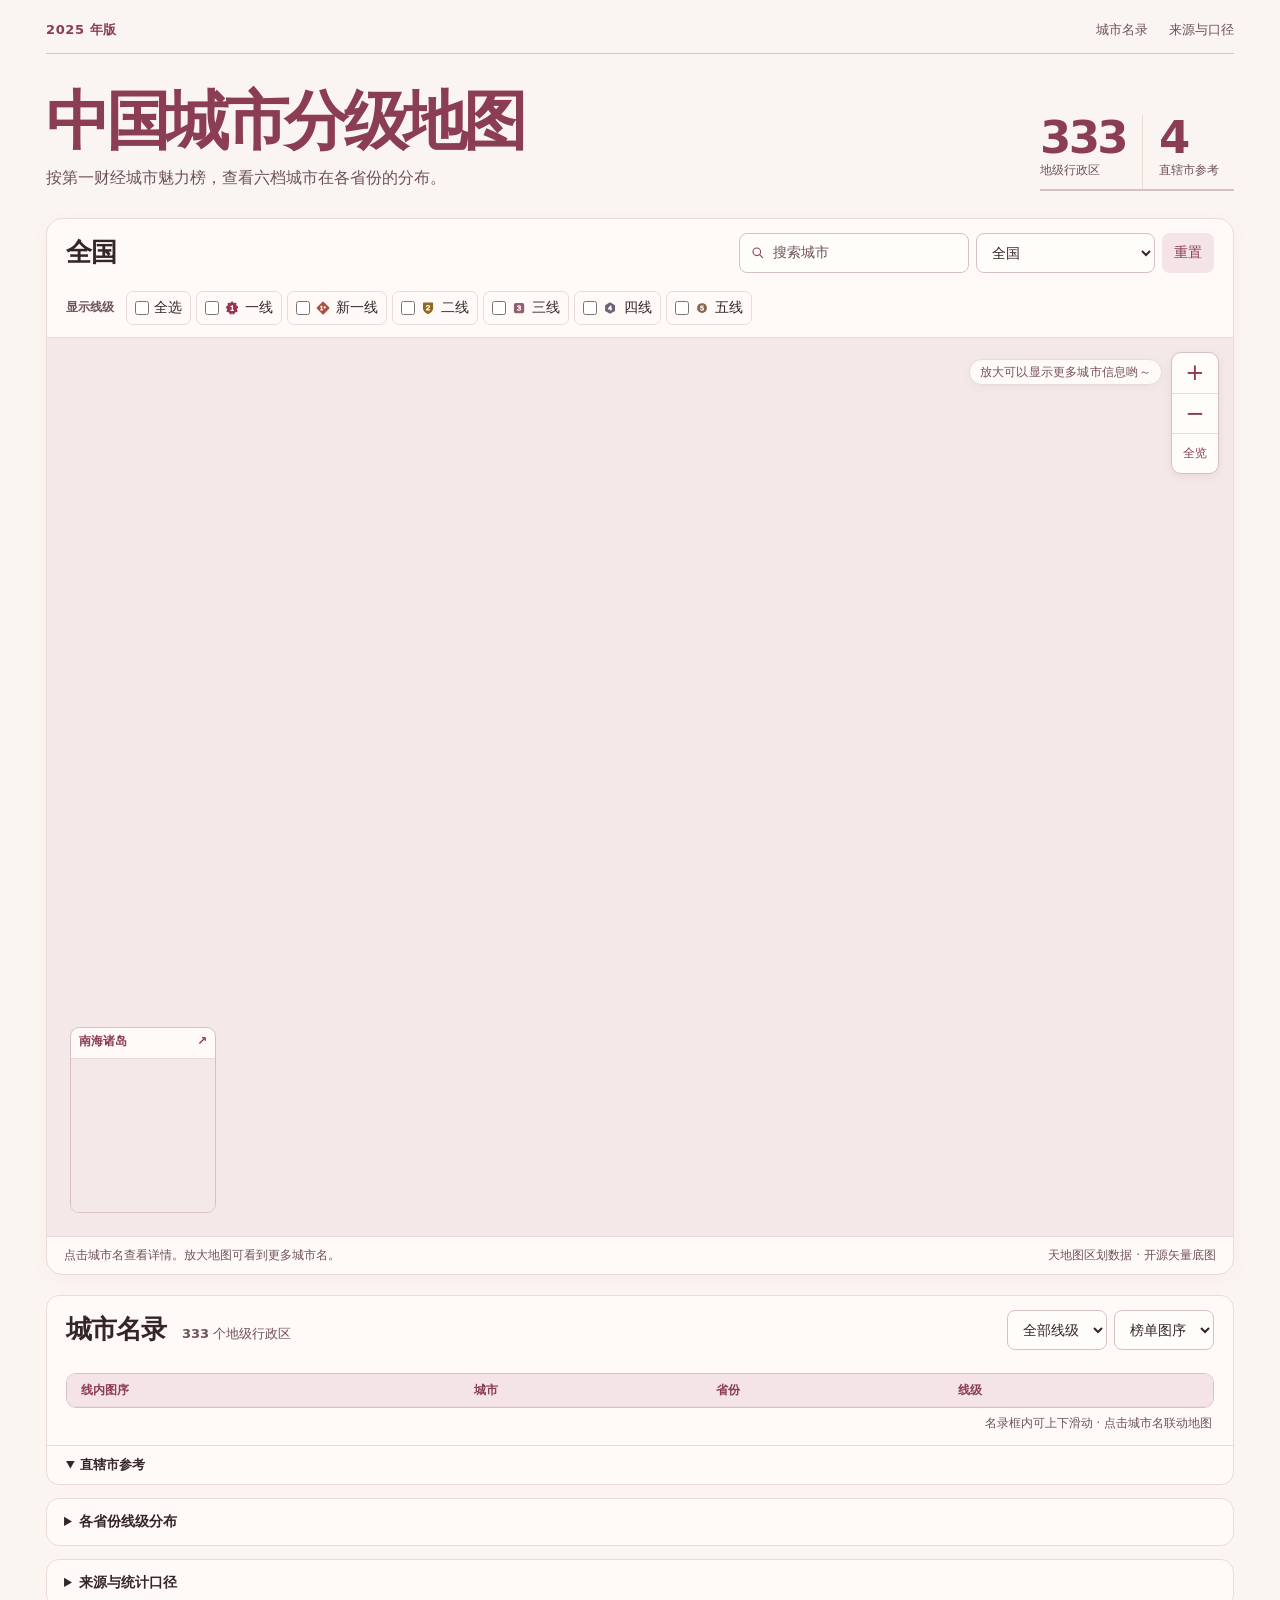
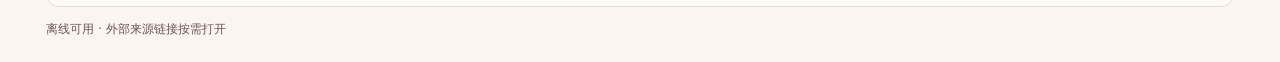
==== site/index.html @ 9f62d5af "Relocate back-to-national button near zoom controls, render national district borders from zoom leve" ====
<!doctype html>
<html lang="zh-CN">
<head>
  <meta charset="utf-8">
  <meta name="viewport" content="width=device-width, initial-scale=1">
  <meta name="description" content="按地图、省份和榜单线级查阅 2025 年中国 337 座地级及以上城市分布。">
  <title>中国城市分级地图 · 2025</title>
  <link rel="stylesheet" href="assets/style.css">
  <script defer src="assets/data.js"></script>
  <script defer src="assets/map-data.js"></script>
  <script defer src="assets/map-labels.js"></script>
  <script defer src="assets/app.js"></script>
</head>
<body>
<main>
  <header class="masthead">
    <div class="edition">
      <span class="edition-year">2025 年版</span>
      <nav aria-label="页面导航">
        <a href="#directory">城市名录</a>
        <a href="#sources" id="sources-link">来源与口径</a>

      </nav>
    </div>
    <div class="hero">
      <div class="hero-copy">
        <h1>中国城市分级地图</h1>
        <p>按第一财经城市魅力榜，查看六档城市在各省份的分布。</p>
      </div>
      <dl class="hero-stats" aria-label="收录范围">
        <div><dt>地级行政区</dt><dd>333</dd></div>
        <div><dt>直辖市参考</dt><dd>4</dd></div>
      </dl>
    </div>
  </header>

  <div class="workspace">
    <section class="panel map-panel" aria-labelledby="map-title">
      <div class="panel-head map-head">
        <div class="map-heading">
          <h2 id="map-title">全国</h2>
          <div class="map-tools">
            <button id="inset" hidden>查看南海附图</button>
          </div>
        </div>
        <div class="controls" role="group" aria-label="地图与名录筛选">
          <div class="search-field">
            <label for="query" class="sr-only">城市搜索</label>
            <svg viewBox="0 0 20 20" width="16" height="16" aria-hidden="true"><circle cx="8.5" cy="8.5" r="4.75"></circle><path d="M12 12l4 4"></path></svg>
            <input id="query" type="search" placeholder="搜索城市" autocomplete="off">
          </div>
          <label for="province" class="sr-only">所在省份</label>
          <select id="province"><option value="">全国</option></select>
          <button id="reset">重置</button>
        </div>
      </div>
      <fieldset class="map-filter">
        <legend class="sr-only">显示地图标记</legend>
        <span class="filter-label" aria-hidden="true">显示线级</span>
        <div class="legend" id="legend"></div>
        <span id="marker-count" aria-live="polite"></span>
      </fieldset>
      <div id="map-stage">
        <svg id="atlas" xmlns="http://www.w3.org/2000/svg" role="group" aria-label="城市分布互动地图" aria-describedby="map-hint" tabindex="0">
          <title>中国城市分布</title>
          <g id="provinces"></g>
          <path id="district-lines" fill-rule="evenodd"></path>
          <path id="boundaries"></path>
          <g id="province-labels"></g>
          <g id="sea-detail" hidden><path class="sea-land" fill-rule="evenodd"></path><path class="sea-boundary"></path></g>
          <g id="city-leaders" aria-hidden="true"></g>
          <g id="points"></g>
          <g id="city-labels" aria-hidden="true"></g>
        </svg>
        <div class="zoom-dock">
          <p class="zoom-tip">放大可以显示更多城市信息哟～</p>
          <div class="zoom-column">
            <div class="zoom-tools" role="group" aria-label="地图缩放">
              <button type="button" id="zoom-in" aria-label="放大地图" title="放大地图">+</button>
              <button type="button" id="zoom-out" aria-label="缩小地图" title="缩小地图">−</button>
              <button type="button" id="zoom-fit" title="恢复当前地图的全览">全览</button>
            </div>
            <button type="button" id="national" class="zoom-national" hidden title="返回全国视图">
              <svg viewBox="0 0 16 16" width="14" height="14" aria-hidden="true"><path d="M6.5 3.5L2 8l4.5 4.5M2.5 8H11a3 3 0 0 1 0 6H9" fill="none" stroke="currentColor" stroke-width="1.6" stroke-linecap="round" stroke-linejoin="round"/></svg>
              <span>返回全国</span>
            </button>
          </div>
        </div>
        <div id="sea-card" aria-label="南海诸岛附图">
          <button type="button" id="sea-open" aria-label="放大南海诸岛附图">南海诸岛 <span aria-hidden="true">↗</span></button>
          <svg id="sea-mini" role="group" aria-label="南海诸岛地图">
            <path class="sea-land" fill-rule="evenodd"></path><path class="sea-boundary"></path><g id="sea-points"></g><g id="sea-labels" aria-hidden="true"></g>
          </svg>
        </div>
        <div id="tooltip" role="tooltip" hidden></div>
      </div>
      <div class="map-under">
        <span id="map-hint">点击城市名查看详情。放大地图可看到更多城市名。</span>
        <span class="map-credit">天地图区划数据 · 开源矢量底图</span>
      </div>
      <p id="city-detail" hidden aria-live="polite"></p>
    </section>

    <section class="panel index-panel" id="directory" aria-labelledby="index-title">
      <div class="panel-head">
        <h2 id="index-title">城市名录 <span><b id="total">333</b> 个地级行政区</span></h2>
        <div class="table-tools">
        <label for="table-tier" class="sr-only">名录线级</label>
        <select id="table-tier"><option value="">全部线级</option></select>
        <label for="sort" class="sr-only">排序方式</label>
        <select id="sort"><option value="rank">榜单图序</option><option value="province">省份</option><option value="tier">线级</option><option value="name">城市名</option></select>
        </div>
      </div>
      <div id="counts" class="counts" aria-live="polite"></div>
      <div class="rows-wrap">
        <div class="rows" role="region" aria-label="城市表格" tabindex="0">
          <table aria-label="地级行政区">
            <thead><tr><th scope="col">线内图序</th><th scope="col">城市</th><th scope="col">省份</th><th scope="col">线级</th></tr></thead>
            <tbody id="city-rows"></tbody>
          </table>
          <p id="empty" class="empty" hidden>当前没有符合条件的地级行政区。</p>
        </div>
        <p class="rows-note">名录框内可上下滑动 · 点击城市名联动地图</p>
      </div>
      <details id="reference" open>
        <summary>直辖市参考 <span id="reference-count"></span></summary>
        <div id="reference-rows"></div>
      </details>
    </section>
  </div>
  <noscript><p>交互、搜索与表格需要启用浏览器的 JavaScript。来源与统计口径可直接查看。</p></noscript>

  <details class="sources" id="province-stats">
    <summary>各省份线级分布</summary>
    <div class="stats-scroll" role="region" aria-label="各省份地级行政区统计" tabindex="0">
      <table aria-label="各省份地级行政区统计">
        <thead><tr><th scope="col">省份</th><th scope="col">地级区划</th><th scope="col">一线</th><th scope="col">新一线</th><th scope="col">二线</th><th scope="col">三线</th><th scope="col">四线</th><th scope="col">五线</th></tr></thead>
        <tbody id="province-summary"></tbody>
      </table>
    </div>
  </details>

  <details class="sources" id="sources">
    <summary>来源与统计口径</summary>
    <div class="sources-grid">
      <div><h3>城市线级</h3><p>采用第一财经新一线城市研究所 2025 年 5 月发布的完整分级图（覆盖中国内地全部 337 座地级及以上城市）。线内图序指原图从左到右、从上到下的序号。未展示分数及全榜总名次。</p><a href="https://www.yicai.com/news/102638963.html" target="_blank" rel="noopener">第一财经发布原文 ↗</a></div>
      <div><h3>行政区划</h3><p>以 2024 年末县以上行政区划代码与 2025 年名录交叉核对。完整收录 333 个地级行政区（293 座地级市与 40 个自治州、地区、盟），4 座直辖市单列参考，合计与原榜 337 席一致。港澳台出现在底图中，无本榜数据。</p><a href="https://dmfw.mca.gov.cn/XzqhVersionPublish.html" target="_blank" rel="noopener">民政部国家地名信息库 ↗</a> · <a href="https://github.com/yescallop/areacodes" target="_blank" rel="noopener">区划代码存档 ↗</a></div>
      <div><h3>底图与标记</h3><p>底图来自开源仓库整理的天地图省级、地级边界。全国和南海附图保留离岸岛屿及断续线，省级视图显示数据源提供的地级边界。页面重新投影和配色，未单独送审。</p><a href="https://github.com/JayMuShui/chinese-global-compliant-geodata" target="_blank" rel="noopener">开源数据仓库 ↗</a> · <a href="https://cloudcenter.tianditu.gov.cn/administrativeDivision/" target="_blank" rel="noopener">天地图数据 ↗</a> · <a href="licenses/map-source.txt">MIT 声明</a></div>
      <div><h3>城市定位</h3><p>标记为近似位置。来源为公开的 WGS 84 驻地地理编码，结合独立的城市定位数据排查明显偏差。部分城市使用城区参考点，详情中有说明。位置数据未逐笔核实到政府现址。</p><a href="https://gaohr.win/site/blogs/2022/2022-03-29-location-of-gov.html" target="_blank" rel="noopener">GaoHR 驻地数据 ↗</a> · <a href="https://datav.aliyun.com/portal/school/atlas/area_selector" target="_blank" rel="noopener">DataV 城市定位参考 ↗</a></div>
    </div>
  </details>
  <footer>离线可用 · 外部来源链接按需打开</footer>
</main>
</body>
</html>
---- site/assets/style.css ----
:root {
  color-scheme: light;
  --paper: #fbf5f1;
  --surface: #fffaf7;
  --white: #fffdf9;
  --ink: #35252b;
  --muted: #6e5259;
  --wine: #8b3d52;
  --rose: #f4e4e7;
  --line: #eadbd8;
  --line-strong: #d8bfc3;
  --map-water: #f5e9e8;
  --map-ink: #a4827b;
  --map-label: #71534e;
  --sans: system-ui, -apple-system, "PingFang SC", "Microsoft YaHei", sans-serif;
}

* { box-sizing: border-box; }
[hidden] { display: none !important; }
body {
  margin: 0;
  background: var(--paper);
  color: var(--ink);
  font: 14px/1.55 var(--sans);
}
main {
  max-width: 1440px;
  margin: auto;
  padding: 20px clamp(15px, 3.6vw, 52px) 24px;
}
a { color: var(--wine); text-underline-offset: 4px; }
:focus-visible { outline: 2px solid var(--wine); outline-offset: 3px; }
.sr-only {
  position: absolute;
  width: 1px;
  height: 1px;
  clip-path: inset(50%);
  overflow: hidden;
  white-space: nowrap;
}

button, select, input { color: inherit; font: inherit; }
button, select, summary { cursor: pointer; }
button, select, input {
  min-height: 40px;
  padding: 7px 11px;
  border: 1px solid var(--line-strong);
  border-radius: 8px;
  background: var(--white);
}
button:not(:disabled):hover, select:hover { border-color: var(--wine); }
button:disabled { cursor: default; }

.edition {
  display: flex;
  align-items: center;
  justify-content: space-between;
  gap: 12px;
  padding-bottom: 13px;
  border-bottom: 1px solid var(--line-strong);
}
.edition-year {
  color: var(--wine);
  font-size: 13px;
  font-weight: 720;
  letter-spacing: .045em;
}
.edition nav { display: flex; align-items: center; flex-wrap: wrap; gap: 10px 21px; font-size: 13px; }
.edition a { color: var(--muted); text-decoration: none; }
.edition a:hover { color: var(--wine); text-decoration: underline; }
.hero {
  display: flex;
  align-items: flex-end;
  justify-content: space-between;
  gap: 18px 36px;
  padding: clamp(21px, 2.8vw, 34px) 0 clamp(18px, 2.2vw, 27px);
}
.hero h1 {
  margin: 0;
  color: var(--wine);
  font-size: clamp(34px, 5vw, 65px);
  font-weight: 820;
  letter-spacing: -.07em;
  line-height: 1.06;
}
.hero p {
  margin: 10px 0 0;
  color: var(--muted);
  font-size: clamp(13px, 1.25vw, 16px);
}
.hero-stats {
  display: flex;
  flex: 0 0 auto;
  margin: 0;
  border-bottom: 2px solid var(--line-strong);
  font-variant-numeric: tabular-nums;
}
.hero-stats > div {
  min-width: 92px;
  display: flex;
  flex-direction: column-reverse;
  padding: 0 16px 9px 0;
}
.hero-stats > div + div { padding: 0 0 9px 16px; border-left: 1px solid var(--line); }
.hero-stats dt { color: var(--muted); font-size: 12px; }
.hero-stats dd {
  margin: 0;
  color: var(--wine);
  font-size: clamp(24px, 3.55vw, 45px);
  font-weight: 740;
  letter-spacing: -.06em;
  line-height: 1.03;
}

.workspace { display: grid; grid-template-columns: minmax(0, 1fr); gap: 20px; }
.panel, .sources {
  min-width: 0;
  border: 1px solid var(--line);
  border-radius: 13px;
  background: var(--surface);
}
.panel { overflow: hidden; }
.map-panel { border-radius: 16px; box-shadow: 0 5px 20px #7540510b; }
.panel-head {
  display: flex;
  justify-content: space-between;
  align-items: center;
  flex-wrap: wrap;
  gap: 8px 16px;
  padding: 14px 19px 11px;
}
.panel-head h2 {
  margin: 0;
  font-size: clamp(20px, 2vw, 28px);
  font-weight: 740;
  letter-spacing: -.04em;
  line-height: 1.25;
}
.panel-head h2 span {
  margin-inline-start: 8px;
  color: var(--muted);
  font-size: 13px;
  font-weight: 500;
  letter-spacing: normal;
  white-space: nowrap;
}
.panel-head h2 b { font-variant-numeric: tabular-nums; }
.map-heading, .map-tools, .table-tools, .controls {
  display: flex;
  align-items: center;
  flex-wrap: wrap;
  gap: 7px;
}
.map-heading { gap: 8px 13px; }
.map-tools button, #reset {
  color: var(--wine);
  border-color: transparent;
  background: var(--rose);
}
.map-tools button { min-height: 34px; font-size: 12px; }
.search-field { position: relative; }
.search-field svg {
  position: absolute;
  inset: 50% auto auto 11px;
  transform: translateY(-50%);
  fill: none;
  stroke: var(--wine);
  stroke-width: 1.35;
  stroke-linecap: round;
  pointer-events: none;
}
#query { width: clamp(165px, 18vw, 245px); padding-left: 33px; }
#query::placeholder { color: var(--muted); }
#province { width: clamp(120px, 15vw, 179px); }

.map-filter {
  display: flex;
  align-items: center;
  flex-wrap: wrap;
  gap: 6px 12px;
  min-inline-size: 0;
  margin: 0;
  padding: 7px 19px 12px;
  border: 0;
}
.filter-label, #marker-count { color: var(--muted); font-size: 12px; white-space: nowrap; }
.filter-label { font-weight: 680; }
#marker-count { margin-inline-start: auto; font-variant-numeric: tabular-nums; }
.legend { display: flex; flex-wrap: wrap; gap: 5px; }
.legend label {
  display: inline-flex;
  align-items: center;
  gap: 5px;
  min-height: 34px;
  padding: 4px 8px;
  border: 1px solid var(--line);
  border-radius: 7px;
  color: var(--ink);
  cursor: pointer;
  white-space: nowrap;
}
.legend label:hover { border-color: var(--wine); }
.legend label:has(input:checked) { background: var(--rose); }
.legend input {
  inline-size: 14px;
  block-size: 14px;
  min-height: 0;
  margin: 0;
  padding: 0;
  accent-color: var(--wine);
}
.symbol {
  display: inline-block;
  inline-size: 1.15em;
  block-size: 1.15em;
  margin-inline-end: .29em;
  vertical-align: -.2em;
  overflow: visible;
}
.symbol-digit, .marker-digit {
  fill: none;
  stroke: #fffdf9;
  stroke-width: .195;
  stroke-linecap: round;
  stroke-linejoin: round;
  pointer-events: none;
}
.legend .symbol { margin: 0; }

#map-stage {
  position: relative;
  overflow: hidden;
  border-block: 1px solid var(--line);
  background: var(--map-water);
}
#atlas {
  display: block;
  width: 100%;
  max-height: 980px;
  aspect-ratio: 1.32;
  background: var(--map-water);
  user-select: none;
  touch-action: auto;
}
#map-stage[data-local] #atlas { aspect-ratio: auto; height: clamp(465px, 70svh, 790px); }
#atlas:focus { outline: none; }
#atlas:focus-visible { outline: 2px solid var(--wine); outline-offset: -3px; }
#atlas[data-zoomed] { cursor: grab; touch-action: none; }
#atlas.dragging, #atlas.dragging * { cursor: grabbing !important; }
#provinces path, .sea-land {
  fill: #f8edd8;
  stroke: #946f67;
  stroke-width: 1px;
  vector-effect: non-scaling-stroke;
}
#provinces path:nth-child(3n) { fill: #f4e8ce; }
#provinces path:nth-child(4n) { fill: #fbefdf; }
#provinces path.selected { fill: #f8ecd1; stroke: #8c5c57; stroke-width: 1.55px; }
#provinces path.context { fill: #f6ece6; stroke: #cdb3b0; stroke-width: .85px; }
#provinces path.hovered { fill: #efd1cf; cursor: pointer; }
#district-lines, #boundaries, .sea-boundary {
  fill: none;
  stroke: #8f6a62;
  stroke-width: .95px;
  pointer-events: none;
  vector-effect: non-scaling-stroke;
}
#district-lines {
  stroke: #b59287;
  stroke-width: .65px;
  stroke-dasharray: 3.2 2.4;
  opacity: .76;
}
#province-labels {
  fill: var(--map-label);
  stroke: #faefdf;
  stroke-width: 2px;
  paint-order: stroke;
  pointer-events: none;
  text-anchor: middle;
  font-size: 15px;
  font-weight: 650;
  letter-spacing: .13em;
}
.marker { cursor: pointer; }
.marker-badge {
  stroke: var(--white);
  stroke-width: 1.05px;
  stroke-linejoin: round;
  vector-effect: non-scaling-stroke;
}
.marker.active .marker-badge { stroke: var(--ink); stroke-width: 2px; }
.zoom-dock {
  position: absolute;
  top: 14px;
  right: 14px;
  display: flex;
  align-items: flex-start;
  gap: 9px;
  pointer-events: none;
}
.zoom-column {
  display: flex;
  flex-direction: column;
  align-items: flex-end;
  gap: 8px;
}
.zoom-tip {
  margin: 7px 0 0;
  padding: 4px 10px;
  border: 1px solid var(--line);
  border-radius: 999px;
  background: #fffdf9eb;
  box-shadow: 0 2px 8px #71425210;
  color: #77505a;
  font-size: 12px;
  font-weight: 520;
  letter-spacing: .02em;
  line-height: 1.35;
  white-space: nowrap;
}
.zoom-tools {
  display: grid;
  border: 1px solid var(--line-strong);
  border-radius: 10px;
  background: var(--white);
  box-shadow: 0 3px 10px #71425217;
  pointer-events: auto;
}
.zoom-national {
  display: inline-flex;
  align-items: center;
  gap: 5px;
  min-height: 36px;
  padding: 6px 10px;
  border: 1px solid #d8b5bd;
  border-radius: 10px;
  background: var(--rose);
  box-shadow: 0 3px 10px #71425217;
  color: var(--wine);
  font-size: 12px;
  font-weight: 680;
  white-space: nowrap;
  pointer-events: auto;
}
.zoom-national:hover { background: #efd7dc; border-color: var(--wine); }
.zoom-tools button {
  min-width: 44px;
  min-height: 40px;
  border: 0;
  border-radius: 0;
  background: transparent;
  color: var(--wine);
}
.zoom-tools button:first-child { border-radius: 9px 9px 0 0; }
.zoom-tools button:last-child { border-radius: 0 0 9px 9px; font-size: 12px; }
.zoom-tools button + button { border-top: 1px solid var(--line); }
.zoom-tools button:not(:disabled):hover { background: var(--rose); }
.zoom-tools button:disabled { color: #8c747a; }
#zoom-in, #zoom-out { font-size: 23px; line-height: 1; }
#sea-card {
  position: absolute;
  left: clamp(10px, 2vw, 23px);
  bottom: clamp(10px, 2vw, 23px);
  width: clamp(93px, 11.5vw, 146px);
  overflow: hidden;
  border: 1px solid var(--line-strong);
  border-radius: 9px;
  background: var(--surface);
}
#sea-open {
  width: 100%;
  display: flex;
  justify-content: space-between;
  min-height: 31px;
  padding: 4px 8px;
  border: 0;
  border-bottom: 1px solid var(--line);
  border-radius: 0;
  background: transparent;
  color: var(--wine);
  font-size: 12px;
  font-weight: 650;
}
#sea-open:hover { background: var(--rose); }
#sea-mini { display: block; width: 100%; aspect-ratio: .94; background: var(--map-water); }
#sea-mini .sea-land { stroke-width: .45px; }
#sea-mini .sea-boundary { stroke-width: .72px; }
#tooltip {
  position: absolute;
  z-index: 2;
  inset: 0 auto auto 0;
  max-width: min(245px, 90%);
  padding: 7px 10px;
  border-radius: 8px;
  background: #583241;
  color: var(--white);
  font-size: 13px;
  pointer-events: none;
}
.map-under {
  display: flex;
  flex-wrap: wrap;
  justify-content: space-between;
  gap: 4px 12px;
  padding: 9px 17px;
  color: var(--muted);
  font-size: 12px;
}
#city-detail {
  margin: 0;
  padding: 10px 17px;
  border-top: 1px solid var(--line);
  background: var(--rose);
  font-size: 13px;
}

.counts {
  display: flex;
  flex-wrap: wrap;
  gap: 5px 13px;
  padding: 0 19px 12px;
  color: var(--muted);
  font-size: 12px;
}
.counts span { white-space: nowrap; }
.rows, .stats-scroll {
  overflow: auto;
  border: 1px solid var(--line-strong);
  border-radius: 10px;
  background: var(--white);
  box-shadow: inset 0 2px 6px #7142520a;
  scrollbar-width: thin;
  scrollbar-color: #c7a2aa #f7ecee;
}
.rows::-webkit-scrollbar, .stats-scroll::-webkit-scrollbar { width: 7px; height: 7px; }
.rows::-webkit-scrollbar-track, .stats-scroll::-webkit-scrollbar-track {
  background: #f7ecee;
  border-radius: 0 9px 9px 0;
}
.rows::-webkit-scrollbar-thumb, .stats-scroll::-webkit-scrollbar-thumb {
  background: #c7a2aa;
  border-radius: 999px;
  border: 1.5px solid #f7ecee;
}
.rows::-webkit-scrollbar-thumb:hover, .stats-scroll::-webkit-scrollbar-thumb:hover { background: var(--wine); }
.rows-wrap { padding: 0 19px 12px; }
.rows { max-height: 520px; }
.rows-note {
  margin: 7px 2px 0;
  color: var(--muted);
  font-size: 11.5px;
  text-align: right;
}
.stats-scroll { max-height: 430px; margin-top: 10px; }
table {
  width: 100%;
  border-collapse: separate;
  border-spacing: 0;
  text-align: left;
  font-variant-numeric: tabular-nums;
}
thead th {
  position: sticky;
  z-index: 1;
  top: 0;
  background: var(--rose);
  color: var(--wine);
  font-size: 12px;
  font-weight: 730;
  white-space: nowrap;
}
th, td { padding: 7px 10px; border-bottom: 1px solid var(--line); }
th:first-child, td:first-child { padding-inline-start: 14px; }
th:last-child, td:last-child { padding-inline-end: 14px; }
tbody td:first-child, tbody td:nth-child(3) { color: var(--muted); }
td:last-child, .stats-scroll :is(th, td) { white-space: nowrap; }
tbody tr:hover, tbody tr.active { background: #f8ebe9; }
.city-link {
  min-height: 30px;
  padding: 3px 0;
  border: 0;
  border-radius: 1px;
  background: transparent;
  text-align: left;
  font-weight: 670;
}
.city-link:hover { color: var(--wine); text-decoration: underline; text-underline-offset: 3px; }
.empty { padding: 16px; text-align: center; color: var(--muted); }
#reference { padding: 9px 19px; border-top: 1px solid var(--line); font-size: 13px; }
#reference summary, .sources summary { font-weight: 700; }
#reference-count { margin-inline-start: 4px; color: var(--muted); font-weight: 400; }
#reference-rows { display: flex; flex-wrap: wrap; gap: 3px 15px; }

.sources { margin-top: 13px; padding: 12px 17px; }
.sources-grid {
  display: grid;
  grid-template-columns: repeat(4, minmax(0, 1fr));
  gap: 12px 20px;
  font-size: 13px;
}
.sources h3 { margin: 11px 0 3px; font-size: 14px; }
.sources p { margin: 0 0 5px; color: var(--muted); }
footer { margin-top: 13px; color: var(--muted); font-size: 12px; }

@media (max-width: 880px) {
  .sources-grid { grid-template-columns: repeat(2, minmax(0, 1fr)); }
  #atlas { min-height: 365px; }
  #map-stage[data-local] #atlas { height: clamp(350px, 61svh, 600px); }
  #province-labels { font-size: 20px; }
}

@media (max-width: 720px) {
  .rows { max-height: clamp(250px, 42svh, 330px); }
  .stats-scroll { max-height: clamp(240px, 42svh, 330px); }
}

@media (max-width: 560px) {
  main { padding-top: 16px; }
  .hero { flex-direction: column; align-items: stretch; gap: 12px; }
  .hero-stats { align-self: start; border: 0; }
  .hero-stats > div { min-width: 0; padding: 0 12px 0 0; }
  .hero-stats > div + div { padding: 0 0 0 12px; }
  .hero-stats dt { font-size: 11px; }
  .panel-head { padding: 10px 12px 8px; }
  .controls { width: 100%; flex-wrap: nowrap; }
  .search-field { flex: 1; min-width: 0; }
  #query { width: 100%; }
  #province { flex: 0 1 115px; min-width: 94px; width: 115px; }
  #reset { flex: 0 0 auto; }
  .map-filter { padding: 6px 12px 10px; }
  .filter-label { display: none; }
  .legend label { padding: 4px 5px; font-size: 12px; }
  .legend input { inline-size: 13px; block-size: 13px; }
  #marker-count { margin-inline-start: 0; }
  #map-stage { display: grid; }
  #atlas { grid-area: 2 / 1; min-height: 326px; }
  #map-stage[data-local] #atlas { height: clamp(340px, 54svh, 475px); }
  .zoom-dock {
    position: static;
    grid-area: 1 / 1;
    align-items: flex-start;
    justify-content: space-between;
    gap: 6px;
    margin: 8px 8px 0;
  }
  .zoom-column { gap: 6px; }
  .zoom-tip {
    margin: 3px 0 0;
    padding: 4px 8px;
    font-size: clamp(10.5px, 2.9vw, 11.5px);
    box-shadow: none;
  }
  .zoom-tools {
    grid-auto-flow: column;
    box-shadow: none;
  }
  .zoom-national {
    min-height: 32px;
    padding: 4px 9px;
    box-shadow: none;
  }
  .zoom-tools button { min-width: 39px; min-height: 36px; }
  .zoom-tools button:first-child { border-radius: 9px 0 0 9px; }
  .zoom-tools button:last-child { border-radius: 0 9px 9px 0; }
  .zoom-tools button + button { border-top: 0; border-inline-start: 1px solid var(--line); }
  #sea-card { left: 8px; bottom: 8px; width: 72px; }
  #sea-open { min-height: 28px; padding-inline: 5px; font-size: 11px; }
  .marker-badge { stroke-width: .75px; }
  .table-tools select { min-height: 36px; padding-inline: 5px; font-size: 12px; }
  .counts { padding-inline: 12px; }
  .rows-wrap { padding: 0 12px 10px; }
  .rows { max-height: clamp(250px, 42svh, 330px); }
  .stats-scroll { max-height: clamp(240px, 42svh, 330px); }
  .rows-note { text-align: left; }
  .sources-grid { grid-template-columns: minmax(0, 1fr); }
}

.city-label {
  fill: #49323b;
  stroke: #fff7e9;
  stroke-linejoin: round;
  paint-order: stroke;
  dominant-baseline: central;
  font-weight: 650;
  cursor: pointer;
}
.city-label.major, .city-label.selected { fill: #762d46; font-weight: 760; }
#province-labels { dominant-baseline: central; }
.label-leader { pointer-events: none; stroke-linecap: round; }
.label-leader line { vector-effect: non-scaling-stroke; }
.label-leader .leader-halo { stroke: #fff8ee; stroke-width: 3.4px; opacity: .94; }
.label-leader .leader-ink { stroke-width: 1.45px; }
.label-leader.is-highlighted .leader-ink { stroke-width: 2.4px; }
.city-label.is-highlighted, .city-label.selected { fill: #6e203d; font-weight: 790; }
.marker.is-highlighted .marker-badge { stroke: #4b2937; stroke-width: 1.75px; }
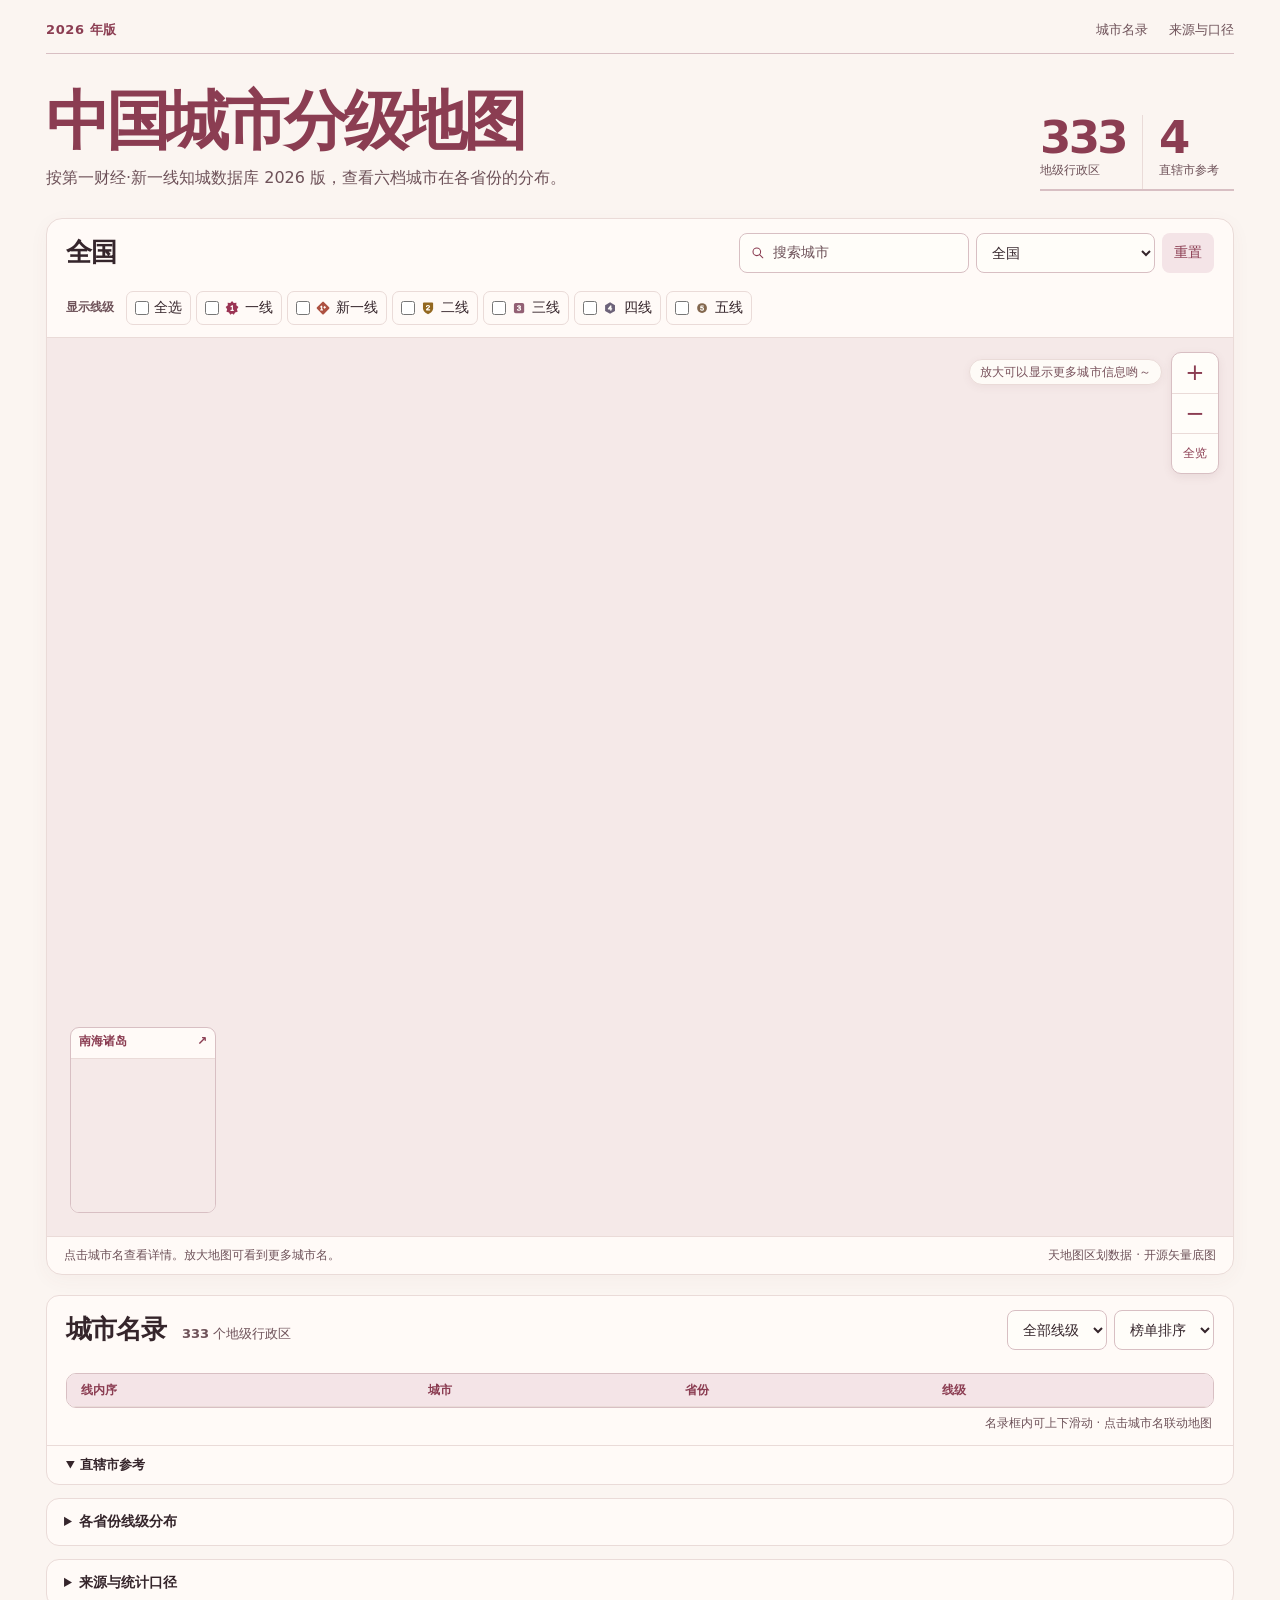
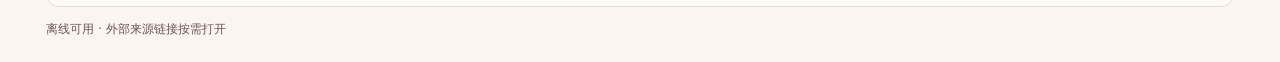
==== commit fe737aec: "Update city tiers and caliber to 2026 with config-driven metadata" ====
--- a/site/index.html
+++ b/site/index.html
@@ -3,8 +3,8 @@
 <head>
   <meta charset="utf-8">
   <meta name="viewport" content="width=device-width, initial-scale=1">
-  <meta name="description" content="按地图、省份和榜单线级查阅 2025 年中国 337 座地级及以上城市分布。">
-  <title>中国城市分级地图 · 2025</title>
+  <meta name="description" content="按地图、省份和知城 2026 版线级查阅中国 337 座地级及以上城市分布。">
+  <title>中国城市分级地图 · 2026</title>
   <link rel="stylesheet" href="assets/style.css">
   <script defer src="assets/data.js"></script>
   <script defer src="assets/map-data.js"></script>
@@ -15,7 +15,7 @@
 <main>
   <header class="masthead">
     <div class="edition">
-      <span class="edition-year">2025 年版</span>
+      <span class="edition-year" id="edition-year">2026 年版</span>
       <nav aria-label="页面导航">
         <a href="#directory">城市名录</a>
         <a href="#sources" id="sources-link">来源与口径</a>
@@ -25,7 +25,7 @@
     <div class="hero">
       <div class="hero-copy">
         <h1>中国城市分级地图</h1>
-        <p>按第一财经城市魅力榜，查看六档城市在各省份的分布。</p>
+        <p id="hero-subtitle">按第一财经·新一线知城数据库 2026 版，查看六档城市在各省份的分布。</p>
       </div>
       <dl class="hero-stats" aria-label="收录范围">
         <div><dt>地级行政区</dt><dd>333</dd></div>
@@ -108,14 +108,14 @@
         <label for="table-tier" class="sr-only">名录线级</label>
         <select id="table-tier"><option value="">全部线级</option></select>
         <label for="sort" class="sr-only">排序方式</label>
-        <select id="sort"><option value="rank">榜单图序</option><option value="province">省份</option><option value="tier">线级</option><option value="name">城市名</option></select>
+        <select id="sort"><option value="rank">榜单排序</option><option value="province">省份</option><option value="tier">线级</option><option value="name">城市名</option></select>
         </div>
       </div>
       <div id="counts" class="counts" aria-live="polite"></div>
       <div class="rows-wrap">
         <div class="rows" role="region" aria-label="城市表格" tabindex="0">
           <table aria-label="地级行政区">
-            <thead><tr><th scope="col">线内图序</th><th scope="col">城市</th><th scope="col">省份</th><th scope="col">线级</th></tr></thead>
+            <thead><tr><th scope="col" id="rank-header">线内序</th><th scope="col">城市</th><th scope="col">省份</th><th scope="col">线级</th></tr></thead>
             <tbody id="city-rows"></tbody>
           </table>
           <p id="empty" class="empty" hidden>当前没有符合条件的地级行政区。</p>
@@ -143,8 +143,8 @@
   <details class="sources" id="sources">
     <summary>来源与统计口径</summary>
     <div class="sources-grid">
-      <div><h3>城市线级</h3><p>采用第一财经新一线城市研究所 2025 年 5 月发布的完整分级图（覆盖中国内地全部 337 座地级及以上城市）。线内图序指原图从左到右、从上到下的序号。未展示分数及全榜总名次。</p><a href="https://www.yicai.com/news/102638963.html" target="_blank" rel="noopener">第一财经发布原文 ↗</a></div>
-      <div><h3>行政区划</h3><p>以 2024 年末县以上行政区划代码与 2025 年名录交叉核对。完整收录 333 个地级行政区（293 座地级市与 40 个自治州、地区、盟），4 座直辖市单列参考，合计与原榜 337 席一致。港澳台出现在底图中，无本榜数据。</p><a href="https://dmfw.mca.gov.cn/XzqhVersionPublish.html" target="_blank" rel="noopener">民政部国家地名信息库 ↗</a> · <a href="https://github.com/yescallop/areacodes" target="_blank" rel="noopener">区划代码存档 ↗</a></div>
+      <div id="source-tier-card"><h3>城市线级（2026）</h3><p>采用第一财经·新一线城市研究所知城数据库 2026 版（city_charm.2026）分层归档与总榜次序（覆盖中国内地全部 337 座地级及以上城市）。注：2026 年 5 月公开报告正文不再单独发布综合排名与分级名单，本页线级与线内序取自官方知城数据库同期归档，与当年 1–337 总榜分段一致。</p><a href="https://www.yicai.com/news/103204902.html" target="_blank" rel="noopener">第一财经 2026 报告原文 ↗</a> · <a href="https://www.datayicai.com/data/rankings/charm/2026" target="_blank" rel="noopener">新一线知城 2026 榜单概览 ↗</a></div>
+      <div><h3>行政区划</h3><p>以民政部 2024 年末统计公报及 2024/2025 年行政区划代码存档与知城 2026 版 337 城名录交叉核对。完整收录 333 个地级行政区（293 座地级市与 40 个自治州、地区、盟），4 座直辖市单列参考，合计与数据库 337 席一致。港澳台出现在底图中，无本榜数据。</p><a href="https://dmfw.mca.gov.cn/XzqhVersionPublish.html" target="_blank" rel="noopener">民政部国家地名信息库 ↗</a> · <a href="https://github.com/yescallop/areacodes" target="_blank" rel="noopener">区划代码存档 ↗</a></div>
       <div><h3>底图与标记</h3><p>底图来自开源仓库整理的天地图省级、地级边界。全国和南海附图保留离岸岛屿及断续线，省级视图显示数据源提供的地级边界。页面重新投影和配色，未单独送审。</p><a href="https://github.com/JayMuShui/chinese-global-compliant-geodata" target="_blank" rel="noopener">开源数据仓库 ↗</a> · <a href="https://cloudcenter.tianditu.gov.cn/administrativeDivision/" target="_blank" rel="noopener">天地图数据 ↗</a> · <a href="licenses/map-source.txt">MIT 声明</a></div>
       <div><h3>城市定位</h3><p>标记为近似位置。来源为公开的 WGS 84 驻地地理编码，结合独立的城市定位数据排查明显偏差。部分城市使用城区参考点，详情中有说明。位置数据未逐笔核实到政府现址。</p><a href="https://gaohr.win/site/blogs/2022/2022-03-29-location-of-gov.html" target="_blank" rel="noopener">GaoHR 驻地数据 ↗</a> · <a href="https://datav.aliyun.com/portal/school/atlas/area_selector" target="_blank" rel="noopener">DataV 城市定位参考 ↗</a></div>
     </div>
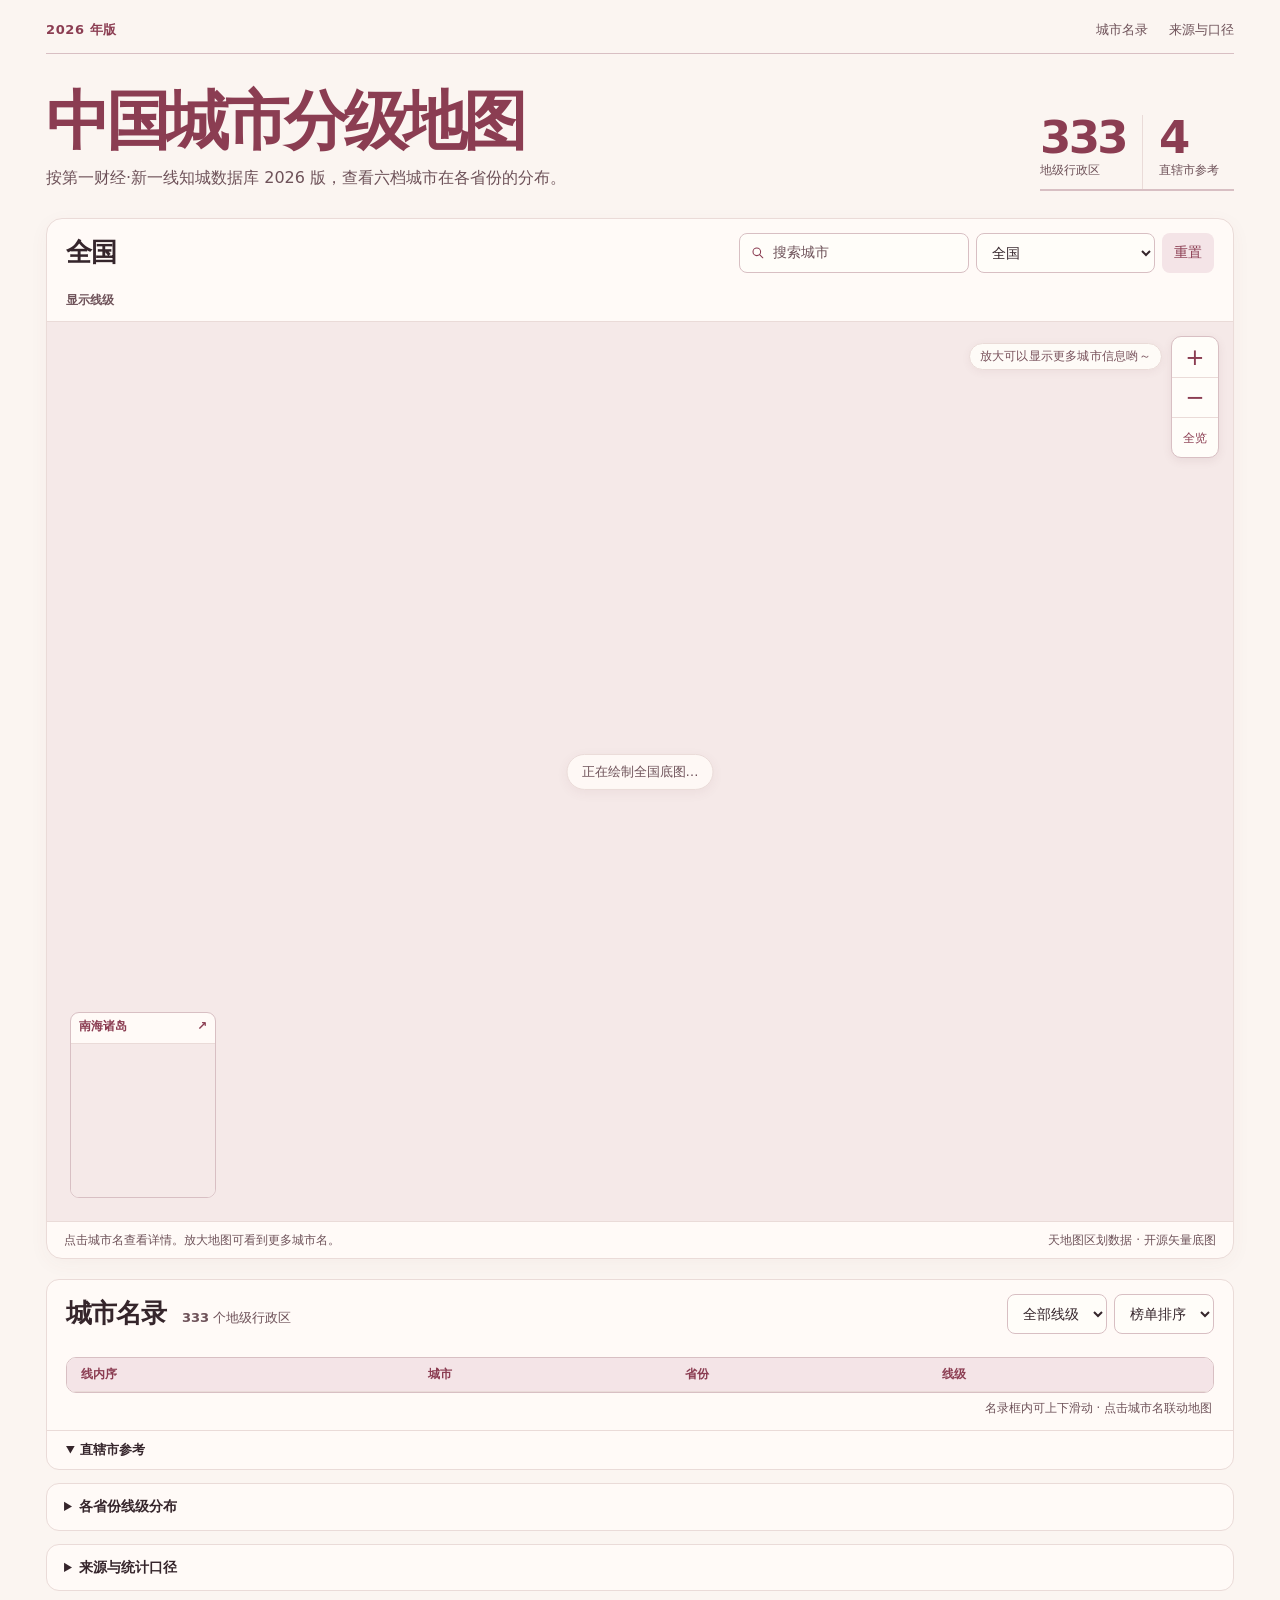
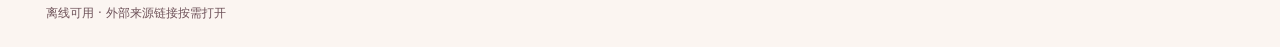
==== commit 8b734e47: "feat: split map geodata and load city profiles and district shards progressively" ====
--- a/site/index.html
+++ b/site/index.html
@@ -5,9 +5,13 @@
   <meta name="viewport" content="width=device-width, initial-scale=1">
   <meta name="description" content="按地图、省份和知城 2026 版线级查阅中国 337 座地级及以上城市分布。">
   <title>中国城市分级地图 · 2026</title>
+  <link rel="preload" as="script" href="assets/data.js">
+  <link rel="preload" as="script" href="assets/map-base.js">
+  <link rel="preload" as="script" href="assets/map-labels.js">
+  <link rel="preload" as="script" href="assets/app.js">
   <link rel="stylesheet" href="assets/style.css">
   <script defer src="assets/data.js"></script>
-  <script defer src="assets/map-data.js"></script>
+  <script defer src="assets/map-base.js"></script>
   <script defer src="assets/map-labels.js"></script>
   <script defer src="assets/app.js"></script>
 </head>
@@ -64,14 +68,16 @@
         <svg id="atlas" xmlns="http://www.w3.org/2000/svg" role="group" aria-label="城市分布互动地图" aria-describedby="map-hint" tabindex="0">
           <title>中国城市分布</title>
           <g id="provinces"></g>
+          <path id="city-highlight" fill-rule="evenodd"></path>
           <path id="district-lines" fill-rule="evenodd"></path>
           <path id="boundaries"></path>
           <g id="province-labels"></g>
-          <g id="sea-detail" hidden><path class="sea-land" fill-rule="evenodd"></path><path class="sea-boundary"></path></g>
+          <g id="sea-detail" hidden><path class="sea-land" fill-rule="evenodd"></path><path class="sea-city-highlight" fill-rule="evenodd"></path><path class="sea-boundary"></path></g>
           <g id="city-leaders" aria-hidden="true"></g>
           <g id="points"></g>
           <g id="city-labels" aria-hidden="true"></g>
         </svg>
+        <div id="map-loading" class="map-loading" role="status" aria-live="polite">正在绘制全国底图…</div>
         <div class="zoom-dock">
           <p class="zoom-tip">放大可以显示更多城市信息哟～</p>
           <div class="zoom-column">
@@ -89,7 +95,7 @@
         <div id="sea-card" aria-label="南海诸岛附图">
           <button type="button" id="sea-open" aria-label="放大南海诸岛附图">南海诸岛 <span aria-hidden="true">↗</span></button>
           <svg id="sea-mini" role="group" aria-label="南海诸岛地图">
-            <path class="sea-land" fill-rule="evenodd"></path><path class="sea-boundary"></path><g id="sea-points"></g><g id="sea-labels" aria-hidden="true"></g>
+            <path class="sea-land" fill-rule="evenodd"></path><path class="sea-city-highlight" fill-rule="evenodd"></path><path class="sea-boundary"></path><g id="sea-points"></g><g id="sea-labels" aria-hidden="true"></g>
           </svg>
         </div>
         <div id="tooltip" role="tooltip" hidden></div>
@@ -98,7 +104,7 @@
         <span id="map-hint">点击城市名查看详情。放大地图可看到更多城市名。</span>
         <span class="map-credit">天地图区划数据 · 开源矢量底图</span>
       </div>
-      <p id="city-detail" hidden aria-live="polite"></p>
+      <section id="city-detail" class="city-detail" hidden aria-live="polite" aria-label="城市详情"></section>
     </section>
 
     <section class="panel index-panel" id="directory" aria-labelledby="index-title">
@@ -147,6 +153,8 @@
       <div><h3>行政区划</h3><p>以民政部 2024 年末统计公报及 2024/2025 年行政区划代码存档与知城 2026 版 337 城名录交叉核对。完整收录 333 个地级行政区（293 座地级市与 40 个自治州、地区、盟），4 座直辖市单列参考，合计与数据库 337 席一致。港澳台出现在底图中，无本榜数据。</p><a href="https://dmfw.mca.gov.cn/XzqhVersionPublish.html" target="_blank" rel="noopener">民政部国家地名信息库 ↗</a> · <a href="https://github.com/yescallop/areacodes" target="_blank" rel="noopener">区划代码存档 ↗</a></div>
       <div><h3>底图与标记</h3><p>底图来自开源仓库整理的天地图省级、地级边界。全国和南海附图保留离岸岛屿及断续线，省级视图显示数据源提供的地级边界。页面重新投影和配色，未单独送审。</p><a href="https://github.com/JayMuShui/chinese-global-compliant-geodata" target="_blank" rel="noopener">开源数据仓库 ↗</a> · <a href="https://cloudcenter.tianditu.gov.cn/administrativeDivision/" target="_blank" rel="noopener">天地图数据 ↗</a> · <a href="licenses/map-source.txt">MIT 声明</a></div>
       <div><h3>城市定位</h3><p>标记为近似位置。来源为公开的 WGS 84 驻地地理编码，结合独立的城市定位数据排查明显偏差。部分城市使用城区参考点，详情中有说明。位置数据未逐笔核实到政府现址。</p><a href="https://gaohr.win/site/blogs/2022/2022-03-29-location-of-gov.html" target="_blank" rel="noopener">GaoHR 驻地数据 ↗</a> · <a href="https://datav.aliyun.com/portal/school/atlas/area_selector" target="_blank" rel="noopener">DataV 城市定位参考 ↗</a></div>
+      <div><h3>经济与商业指标</h3><p>城市详情卡中的 GDP、常住人口、社会消费品零售总额、购物中心数量及商业集聚度取自知城数据库最新统计截面与 2026 版评价模型；少数缺失字段如实留空，不估算填补。</p></div>
+      <div><h3>交通与人文语料</h3><p>机场吞吐量及新通航口径据民航局 2025 公报并核验至 2026-11；城轨据交通运输部 2025 全年及 2026-10 速报；高铁班次据 2026-11-24 公开时刻表；城市简介综合维基百科、国家 5A 景区与历史文化名城名录核校。</p></div>
     </div>
   </details>
   <footer>离线可用 · 外部来源链接按需打开</footer>
--- a/site/assets/style.css
+++ b/site/assets/style.css
@@ -247,6 +247,25 @@
 #atlas:focus-visible { outline: 2px solid var(--wine); outline-offset: -3px; }
 #atlas[data-zoomed] { cursor: grab; touch-action: none; }
 #atlas.dragging, #atlas.dragging * { cursor: grabbing !important; }
+.map-loading {
+  position: absolute;
+  inset: 50% auto auto 50%;
+  transform: translate(-50%, -50%);
+  z-index: 4;
+  padding: 7px 14px;
+  border: 1px solid var(--line);
+  border-radius: 999px;
+  background: color-mix(in srgb, var(--surface) 92%, transparent);
+  color: var(--muted);
+  font-size: 13px;
+  pointer-events: none;
+  box-shadow: 0 3px 12px #75405110;
+}
+.city-detail-loading {
+  margin: 0;
+  color: var(--muted);
+  font-size: 13px;
+}
 #provinces path, .sea-land {
   fill: #f8edd8;
   stroke: #946f67;
@@ -258,6 +277,16 @@
 #provinces path.selected { fill: #f8ecd1; stroke: #8c5c57; stroke-width: 1.55px; }
 #provinces path.context { fill: #f6ece6; stroke: #cdb3b0; stroke-width: .85px; }
 #provinces path.hovered { fill: #efd1cf; cursor: pointer; }
+#city-highlight, .sea-city-highlight {
+  fill: #e8bab8;
+  fill-opacity: .88;
+  stroke: #8b3d52;
+  stroke-width: 1.45px;
+  stroke-linejoin: round;
+  pointer-events: none;
+  vector-effect: non-scaling-stroke;
+}
+.sea-city-highlight { stroke-width: 1px; }
 #district-lines, #boundaries, .sea-boundary {
   fill: none;
   stroke: #8f6a62;
@@ -409,11 +438,200 @@
 }
 #city-detail {
   margin: 0;
-  padding: 10px 17px;
-  border-top: 1px solid var(--line);
+  padding: 16px 19px 18px;
+  border-top: 1px solid var(--line-strong);
+  background: linear-gradient(180deg, #faf0ee 0%, #fffaf7 56%);
+}
+.city-detail-head {
+  display: flex;
+  align-items: flex-start;
+  justify-content: space-between;
+  gap: 10px 18px;
+  flex-wrap: wrap;
+}
+.city-detail-title-row {
+  display: flex;
+  align-items: center;
+  flex-wrap: wrap;
+  gap: 6px 10px;
+}
+.city-detail-name {
+  margin: 0;
+  font-size: clamp(19px, 1.9vw, 24px);
+  font-weight: 760;
+  letter-spacing: -.03em;
+  line-height: 1.2;
+}
+.city-detail-name .symbol { margin-inline-end: .35em; vertical-align: -.16em; }
+.city-detail-rank {
+  color: var(--wine);
+  font-size: 13px;
+  font-weight: 640;
+}
+.city-detail-pos {
+  padding: 2px 9px;
+  border: 1px solid #dfc5ca;
+  border-radius: 999px;
   background: var(--rose);
-  font-size: 13px;
-}
+  color: var(--wine);
+  font-size: 12px;
+  font-weight: 600;
+}
+.city-detail-hidden-note {
+  padding: 2px 8px;
+  border-radius: 6px;
+  background: #f5e5dc;
+  color: #7d4c36;
+  font-size: 12px;
+}
+.city-detail-aside {
+  display: flex;
+  align-items: center;
+  gap: 10px;
+  margin-inline-start: auto;
+}
+.city-detail-coord {
+  color: var(--muted);
+  font-size: 12px;
+  font-variant-numeric: tabular-nums;
+}
+.city-detail-close {
+  min-height: 30px;
+  padding: 3px 10px;
+  border-color: var(--line-strong);
+  background: var(--white);
+  color: var(--muted);
+  font-size: 12px;
+}
+.city-detail-close:hover { color: var(--wine); }
+.city-detail-lead {
+  margin-top: 10px;
+  padding: 11px 14px;
+  border: 1px solid var(--line);
+  border-radius: 10px;
+  background: var(--white);
+}
+.city-detail-intro {
+  margin: 0;
+  color: var(--ink);
+  font-size: 14.5px;
+  line-height: 1.65;
+}
+.city-detail-tags {
+  display: flex;
+  flex-wrap: wrap;
+  gap: 6px;
+  margin-top: 9px;
+}
+.detail-tag {
+  display: inline-flex;
+  align-items: center;
+  padding: 2px 9px;
+  border: 1px solid var(--line);
+  border-radius: 999px;
+  background: var(--surface);
+  color: var(--muted);
+  font-size: 12px;
+  line-height: 1.45;
+}
+.detail-tag--hist {
+  border-color: #d9b8bf;
+  background: #f9ecef;
+  color: var(--wine);
+  font-weight: 620;
+}
+.detail-tag--scenic {
+  border-color: #d6c8b6;
+  background: #fbf4ea;
+  color: #6f5232;
+}
+.city-detail-grid {
+  display: grid;
+  grid-template-columns: repeat(2, minmax(0, 1fr));
+  gap: 12px;
+  margin-top: 12px;
+}
+.detail-card {
+  padding: 12px 14px;
+  border: 1px solid var(--line);
+  border-radius: 10px;
+  background: var(--white);
+}
+.detail-card-head {
+  display: flex;
+  align-items: baseline;
+  justify-content: space-between;
+  gap: 8px;
+  margin-bottom: 10px;
+  padding-bottom: 6px;
+  border-bottom: 1px solid var(--line);
+}
+.detail-card-head h4 {
+  margin: 0;
+  color: var(--wine);
+  font-size: 13.5px;
+  font-weight: 720;
+}
+.detail-card-sub {
+  color: var(--muted);
+  font-size: 11.5px;
+}
+.detail-kpis {
+  display: grid;
+  grid-template-columns: repeat(2, minmax(0, 1fr));
+  gap: 9px 12px;
+  margin: 0;
+}
+.detail-kpis div {
+  padding: 7px 9px;
+  border-radius: 8px;
+  background: var(--surface);
+  border: 1px solid #f0e3e0;
+}
+.detail-kpis dt {
+  color: var(--muted);
+  font-size: 11.5px;
+}
+.detail-kpis dd {
+  margin: 2px 0 0;
+  color: var(--ink);
+  font-size: 15px;
+  font-weight: 700;
+  font-variant-numeric: tabular-nums;
+  letter-spacing: -.01em;
+}
+.detail-kpis dd small {
+  margin-inline-start: 3px;
+  font-size: 11.5px;
+  font-weight: 500;
+  color: var(--muted);
+}
+.detail-transport-list {
+  display: grid;
+  gap: 7px;
+  margin: 0;
+}
+.detail-tr-row {
+  display: grid;
+  grid-template-columns: 54px minmax(0, 1fr);
+  align-items: baseline;
+  gap: 8px;
+  padding: 5px 8px;
+  border-radius: 7px;
+  background: var(--surface);
+  font-size: 12.5px;
+}
+.detail-tr-row dt {
+  color: var(--wine);
+  font-weight: 680;
+  white-space: nowrap;
+}
+.detail-tr-row dd {
+  margin: 0;
+  color: var(--ink);
+  font-variant-numeric: tabular-nums;
+}
+.detail-tr-row dd.is-empty { color: var(--muted); }
 
 .counts {
   display: flex;
@@ -495,7 +713,7 @@
 .sources { margin-top: 13px; padding: 12px 17px; }
 .sources-grid {
   display: grid;
-  grid-template-columns: repeat(4, minmax(0, 1fr));
+  grid-template-columns: repeat(3, minmax(0, 1fr));
   gap: 12px 20px;
   font-size: 13px;
 }
@@ -511,11 +729,15 @@
 }
 
 @media (max-width: 720px) {
+  .city-detail-grid { grid-template-columns: minmax(0, 1fr); }
   .rows { max-height: clamp(250px, 42svh, 330px); }
   .stats-scroll { max-height: clamp(240px, 42svh, 330px); }
 }
 
 @media (max-width: 560px) {
+  #city-detail { padding: 12px; }
+  .city-detail-aside { width: 100%; justify-content: space-between; margin-inline-start: 0; }
+  .detail-kpis { grid-template-columns: repeat(2, minmax(0, 1fr)); gap: 7px; }
   main { padding-top: 16px; }
   .hero { flex-direction: column; align-items: stretch; gap: 12px; }
   .hero-stats { align-self: start; border: 0; }
